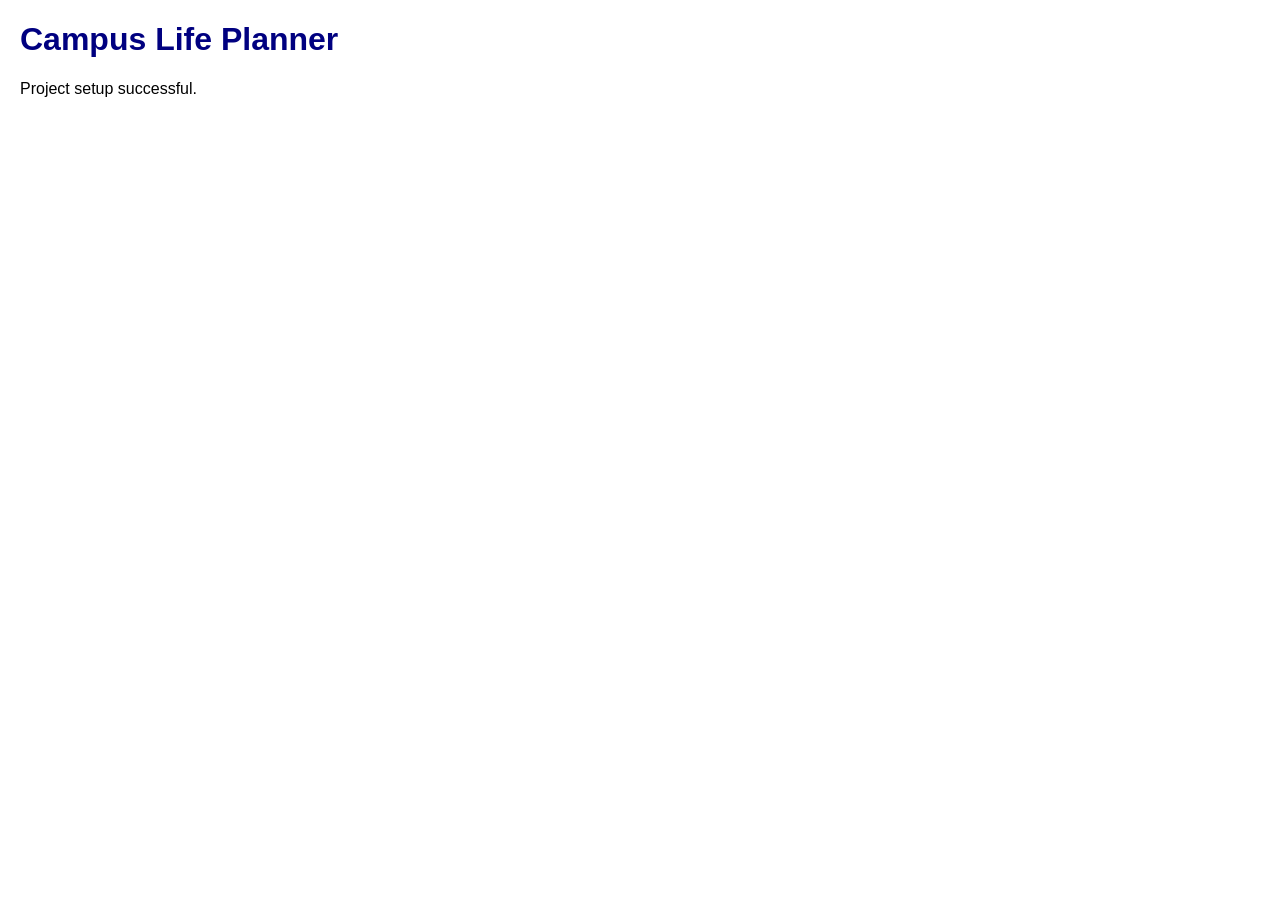
==== index.html @ aefb8a22 "M1 project setup" ====
<!DOCTYPE html>
<html lang="en">
<head>
    <meta charset="UTF-8">
    <meta name="viewport" content="width=device-width, initial-scale=1.0">
    <title>Campus Life Planner</title>

    <link rel="stylesheet" href="styles/style.css">
</head>
<body>

    <h1>Campus Life Planner</h1>

    <p>Project setup successful.</p>

    <script src="scripts/app.js"></script>
</body>
</html>
---- styles/style.css ----
body {
    font-family: Arial, sans-serif;
    margin: 20px;
}

h1 {
    color: navy;
}
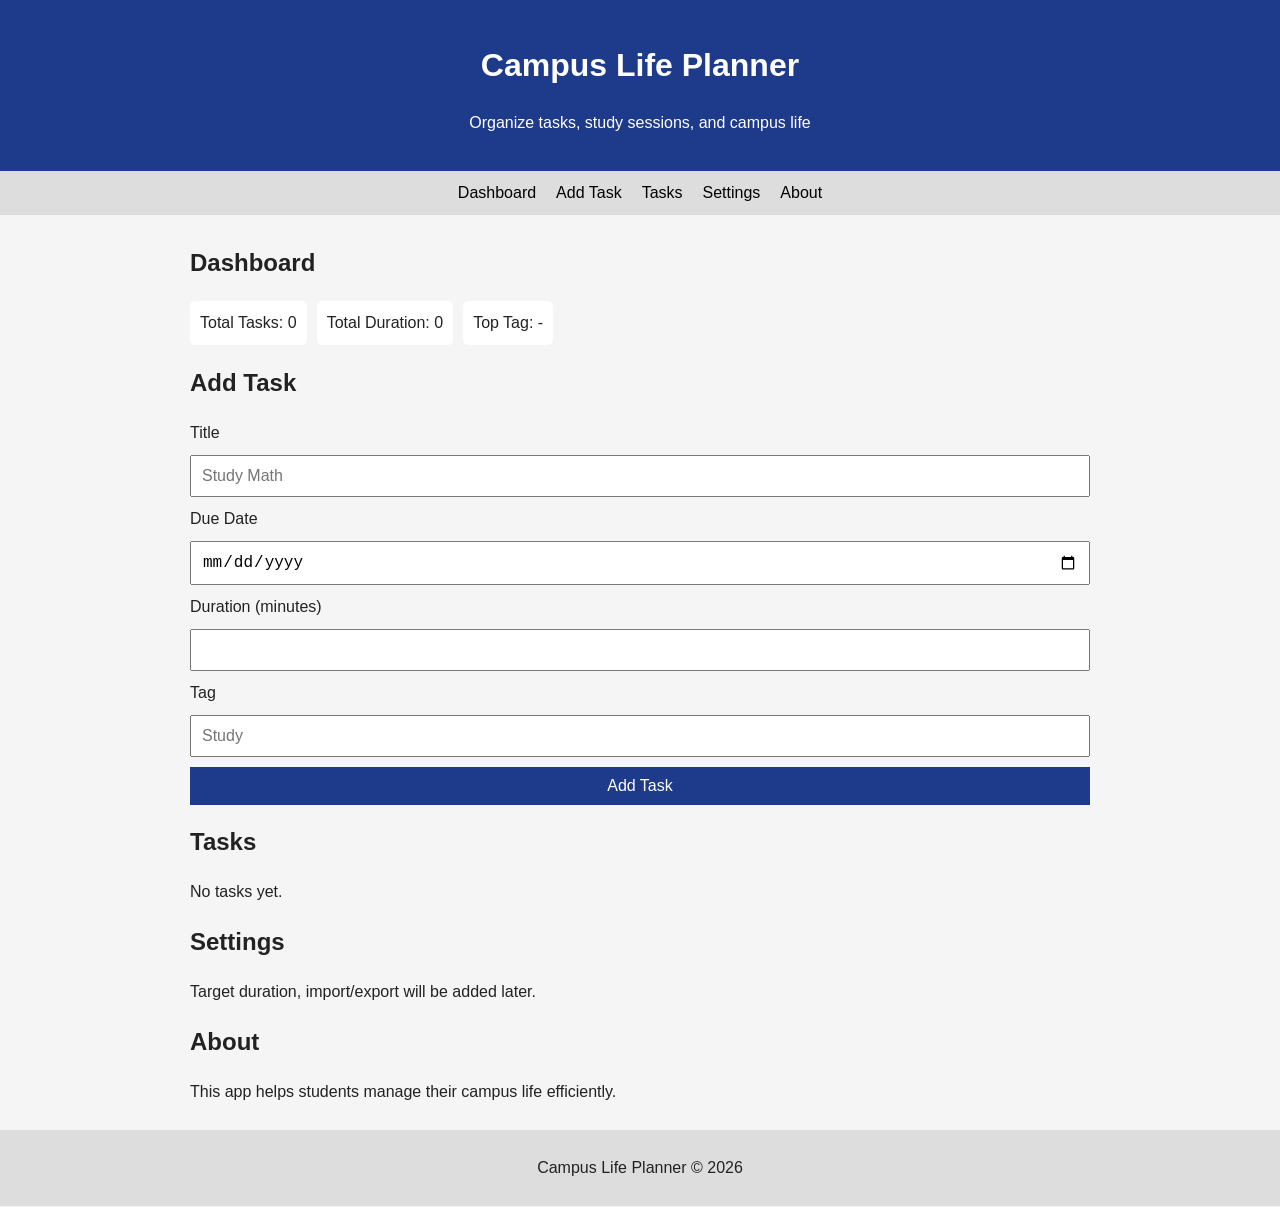
==== commit e75d2877: "M2 Semantic HTML and responsive layout" ====
--- a/index.html
+++ b/index.html
@@ -1,18 +1,90 @@
 <!DOCTYPE html>
 <html lang="en">
 <head>
-    <meta charset="UTF-8">
-    <meta name="viewport" content="width=device-width, initial-scale=1.0">
-    <title>Campus Life Planner</title>
+  <meta charset="UTF-8" />
+  <meta name="viewport" content="width=device-width, initial-scale=1.0" />
+  <title>Campus Life Planner</title>
 
-    <link rel="stylesheet" href="styles/style.css">
+  <link rel="stylesheet" href="styles/style.css" />
 </head>
+
 <body>
 
+  <!-- Skip link (accessibility) -->
+  <a href="#main-content" class="skip-link">Skip to content</a>
+
+  <header>
     <h1>Campus Life Planner</h1>
+    <p>Organize tasks, study sessions, and campus life</p>
+  </header>
 
-    <p>Project setup successful.</p>
+  <nav>
+    <ul>
+      <li><a href="#dashboard">Dashboard</a></li>
+      <li><a href="#form">Add Task</a></li>
+      <li><a href="#tasks">Tasks</a></li>
+      <li><a href="#settings">Settings</a></li>
+      <li><a href="#about">About</a></li>
+    </ul>
+  </nav>
 
-    <script src="scripts/app.js"></script>
+  <main id="main-content">
+
+    <!-- DASHBOARD -->
+    <section id="dashboard">
+      <h2>Dashboard</h2>
+      <div class="card-container">
+        <div class="card">Total Tasks: 0</div>
+        <div class="card">Total Duration: 0</div>
+        <div class="card">Top Tag: -</div>
+      </div>
+    </section>
+
+    <!-- FORM -->
+    <section id="form">
+      <h2>Add Task</h2>
+
+      <form>
+        <label>Title</label>
+        <input type="text" placeholder="Study Math" />
+
+        <label>Due Date</label>
+        <input type="date" />
+
+        <label>Duration (minutes)</label>
+        <input type="number" />
+
+        <label>Tag</label>
+        <input type="text" placeholder="Study" />
+
+        <button type="submit">Add Task</button>
+      </form>
+    </section>
+
+    <!-- TASK LIST -->
+    <section id="tasks">
+      <h2>Tasks</h2>
+      <p>No tasks yet.</p>
+    </section>
+
+    <!-- SETTINGS -->
+    <section id="settings">
+      <h2>Settings</h2>
+      <p>Target duration, import/export will be added later.</p>
+    </section>
+
+    <!-- ABOUT -->
+    <section id="about">
+      <h2>About</h2>
+      <p>This app helps students manage their campus life efficiently.</p>
+    </section>
+
+  </main>
+
+  <footer>
+    <p>Campus Life Planner © 2026</p>
+  </footer>
+
+  <script src="scripts/app.js"></script>
 </body>
 </html>
--- a/styles/style.css
+++ b/styles/style.css
@@ -1,8 +1,114 @@
+/* ===== GLOBAL ===== */
 body {
     font-family: Arial, sans-serif;
-    margin: 20px;
-}
+    margin: 0;
+    padding: 0;
+    line-height: 1.5;
+    background: #f5f5f5;
+    color: #222;
+  }
+  
+  /* ===== SKIP LINK ===== */
+  .skip-link {
+    position: absolute;
+    top: -40px;
+    left: 0;
+    background: black;
+    color: white;
+    padding: 8px;
+  }
+  
+  .skip-link:focus {
+    top: 0;
+  }
+  
+  /* ===== HEADER ===== */
+  header {
+    background: #1e3a8a;
+    color: white;
+    padding: 20px;
+    text-align: center;
+  }
+  
+  /* ===== NAV ===== */
+  nav ul {
+    list-style: none;
+    margin: 0;
+    padding: 0;
+    display: flex;
+    flex-direction: column;
+    background: #ddd;
+  }
+  
+  nav a {
+    display: block;
+    padding: 10px;
+    text-decoration: none;
+    color: black;
+  }
+  
+  /* ===== MAIN ===== */
+  main {
+    padding: 10px;
+  }
+  
+  /* ===== CARDS ===== */
+  .card-container {
+    display: flex;
+    flex-direction: column;
+    gap: 10px;
+  }
+  
+  .card {
+    background: white;
+    padding: 10px;
+    border-radius: 5px;
+  }
+  
+  /* ===== FORM ===== */
+  form {
+    display: flex;
+    flex-direction: column;
+    gap: 10px;
+  }
+  
+  input, button {
+    padding: 10px;
+    font-size: 16px;
+  }
+  
+  button {
+    background: #1e3a8a;
+    color: white;
+    border: none;
+  }
+  
+  /* ===== FOOTER ===== */
+  footer {
+    text-align: center;
+    padding: 10px;
+    background: #ddd;
+  }
+  
+  /* ===== FOCUS ===== */
+  a:focus, input:focus, button:focus {
+    outline: 3px solid orange;
+  }
+  
+  @media (min-width: 768px) {
 
-h1 {
-    color: navy;
-}
+    nav ul {
+      flex-direction: row;
+      justify-content: center;
+    }
+  
+    .card-container {
+      flex-direction: row;
+    }
+  
+    main {
+      max-width: 900px;
+      margin: auto;
+    }
+  }  
+  
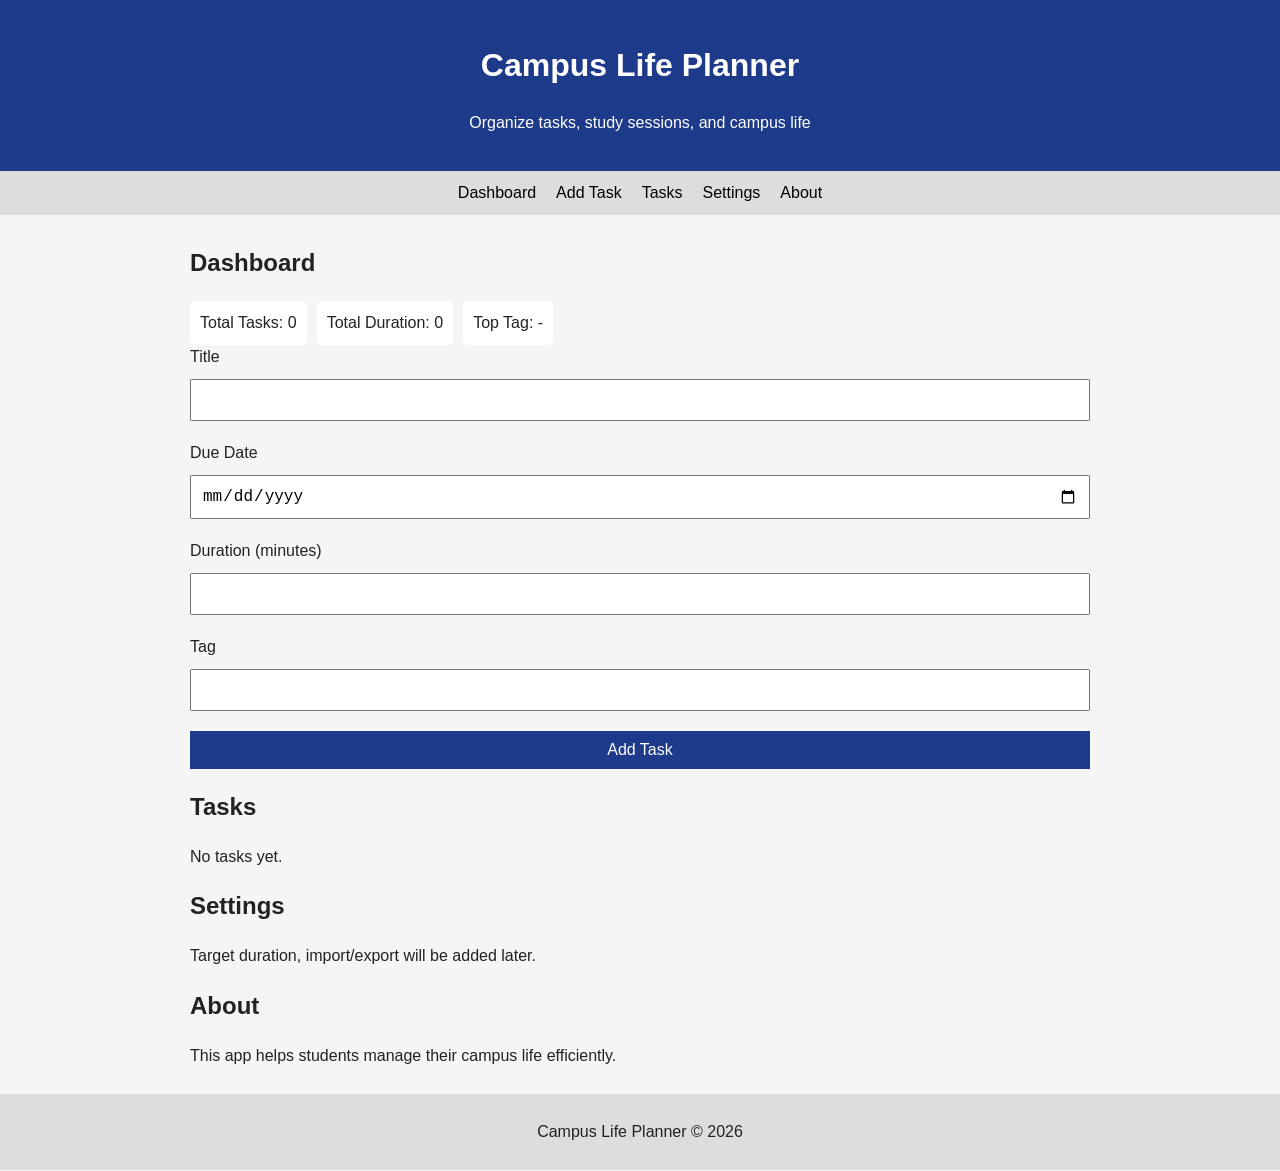
==== commit 3dce7fac: "M3- regex validation and tests working" ====
--- a/index.html
+++ b/index.html
@@ -41,26 +41,27 @@
     </section>
 
     <!-- FORM -->
-    <section id="form">
-      <h2>Add Task</h2>
+    <form id="taskForm">
 
-      <form>
-        <label>Title</label>
-        <input type="text" placeholder="Study Math" />
-
-        <label>Due Date</label>
-        <input type="date" />
-
-        <label>Duration (minutes)</label>
-        <input type="number" />
-
-        <label>Tag</label>
-        <input type="text" placeholder="Study" />
-
+        <label for="title">Title</label>
+        <input type="text" id="title" />
+        <small id="titleError"></small>
+      
+        <label for="dueDate">Due Date</label>
+        <input type="date" id="dueDate" />
+        <small id="dateError"></small>
+      
+        <label for="duration">Duration (minutes)</label>
+        <input type="number" id="duration" />
+        <small id="durationError"></small>
+      
+        <label for="tag">Tag</label>
+        <input type="text" id="tag" />
+        <small id="tagError"></small>
+      
         <button type="submit">Add Task</button>
+      
       </form>
-    </section>
-
     <!-- TASK LIST -->
     <section id="tasks">
       <h2>Tasks</h2>
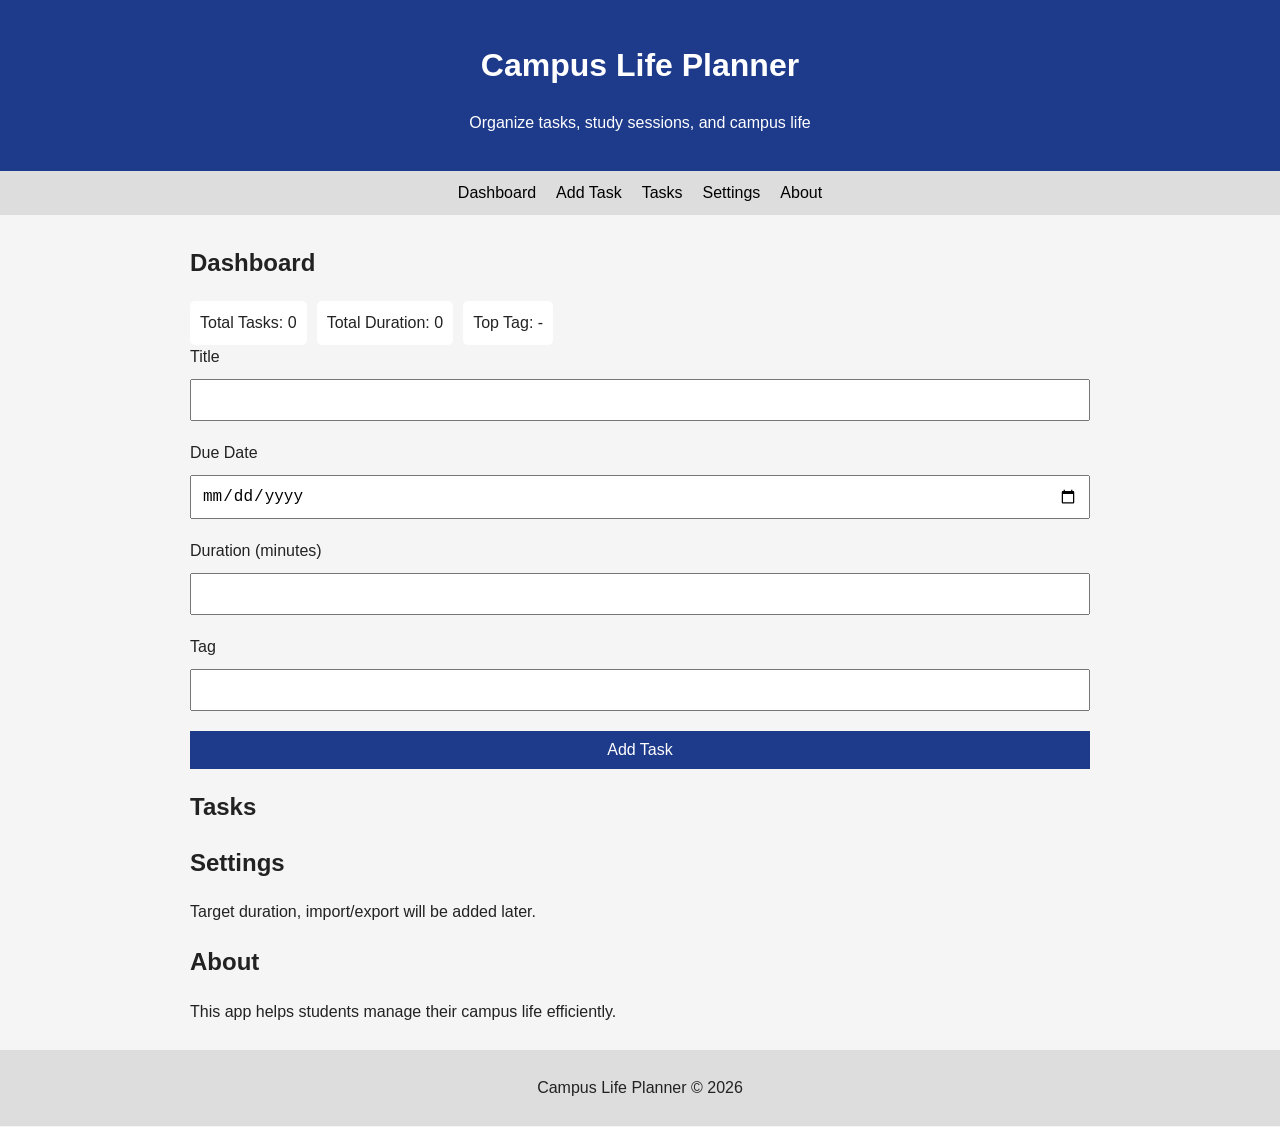
==== commit f5c9a2c5: "M4 - task rendering, add and delete functionality working" ====
--- a/index.html
+++ b/index.html
@@ -64,9 +64,11 @@
       </form>
     <!-- TASK LIST -->
     <section id="tasks">
-      <h2>Tasks</h2>
-      <p>No tasks yet.</p>
-    </section>
+        <h2>Tasks</h2>
+      
+        <!-- This is where JS will render tasks -->
+        <div id="taskList"></div>
+      </section>
 
     <!-- SETTINGS -->
     <section id="settings">
--- a/styles/style.css
+++ b/styles/style.css
@@ -94,6 +94,20 @@
   a:focus, input:focus, button:focus {
     outline: 3px solid orange;
   }
+
+  .task {
+    background: white;
+    padding: 10px;
+    margin: 10px 0;
+    border-radius: 5px;
+  }
+  
+  .task button {
+    background: red;
+    color: white;
+    border: none;
+    padding: 5px;
+  }
   
   @media (min-width: 768px) {
 
@@ -110,5 +124,9 @@
       max-width: 900px;
       margin: auto;
     }
+    .task {
+        display: flex;
+        justify-content: space-between;
+      }
   }  
   
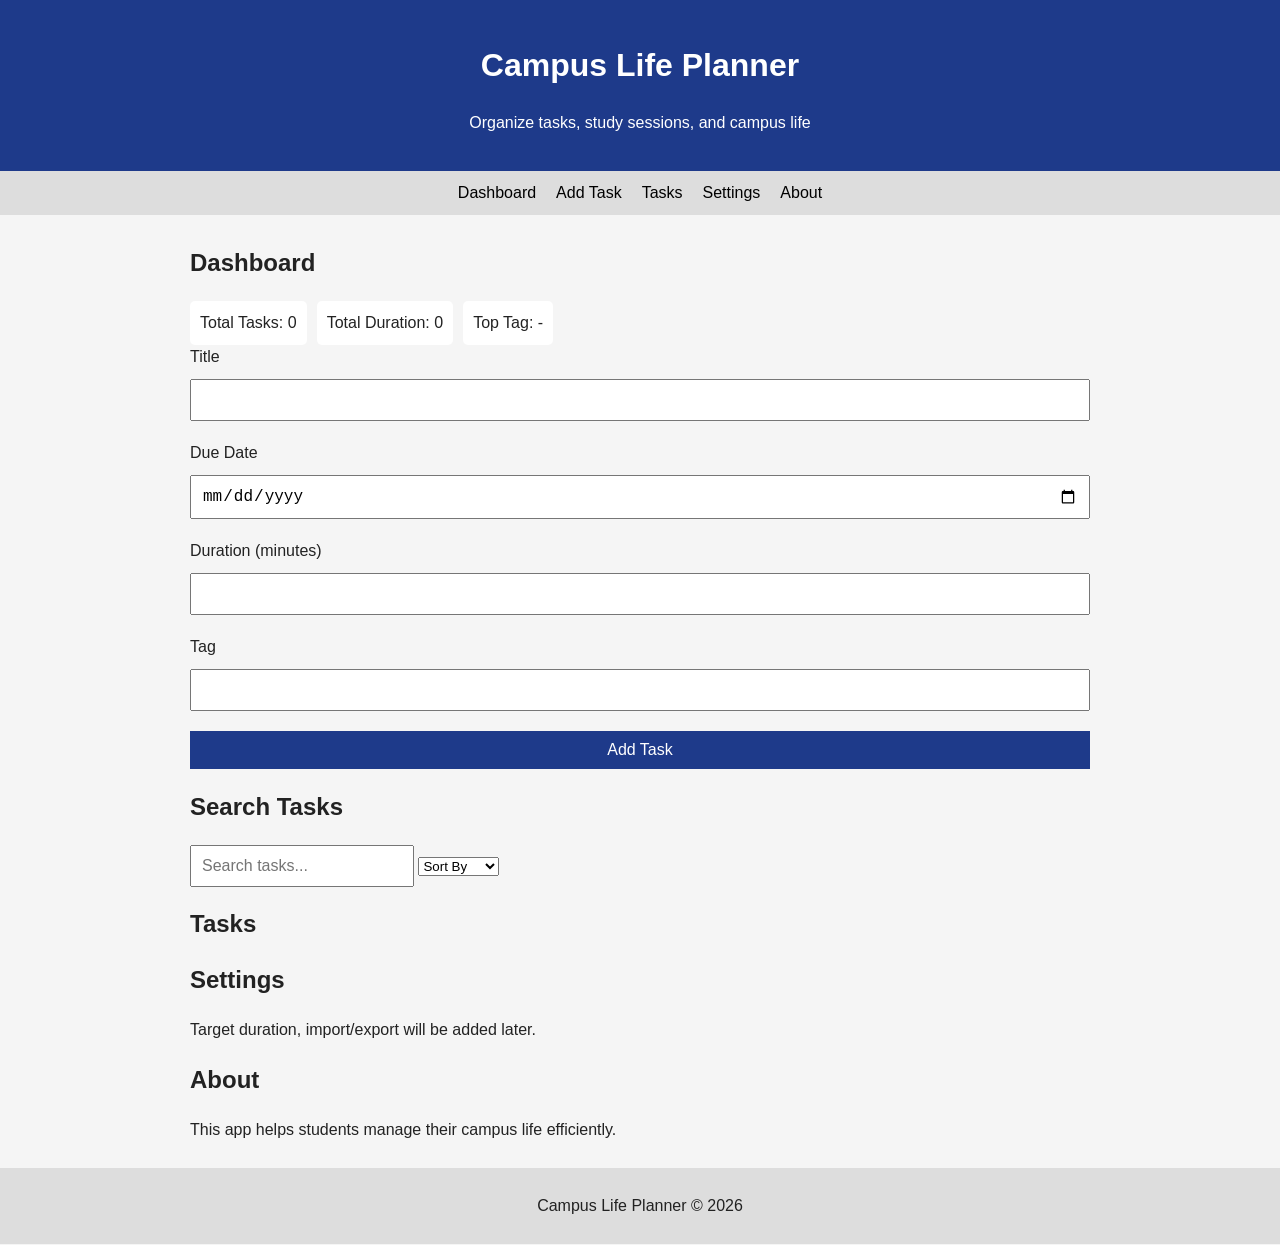
==== commit 77d18197: "M5- search, sorting and regex filtering implemented" ====
--- a/index.html
+++ b/index.html
@@ -62,6 +62,19 @@
         <button type="submit">Add Task</button>
       
       </form>
+      <!--SEARCH BAR-->
+      <section>
+        <h2>Search Tasks</h2>
+        <input type="text" id="searchInput" placeholder="Search tasks..." />
+      
+        <select id="sortSelect">
+          <option value="default">Sort By</option>
+          <option value="title">Title (A-Z)</option>
+          <option value="date">Date</option>
+          <option value="duration">Duration</option>
+        </select>
+      </section>  
+
     <!-- TASK LIST -->
     <section id="tasks">
         <h2>Tasks</h2>
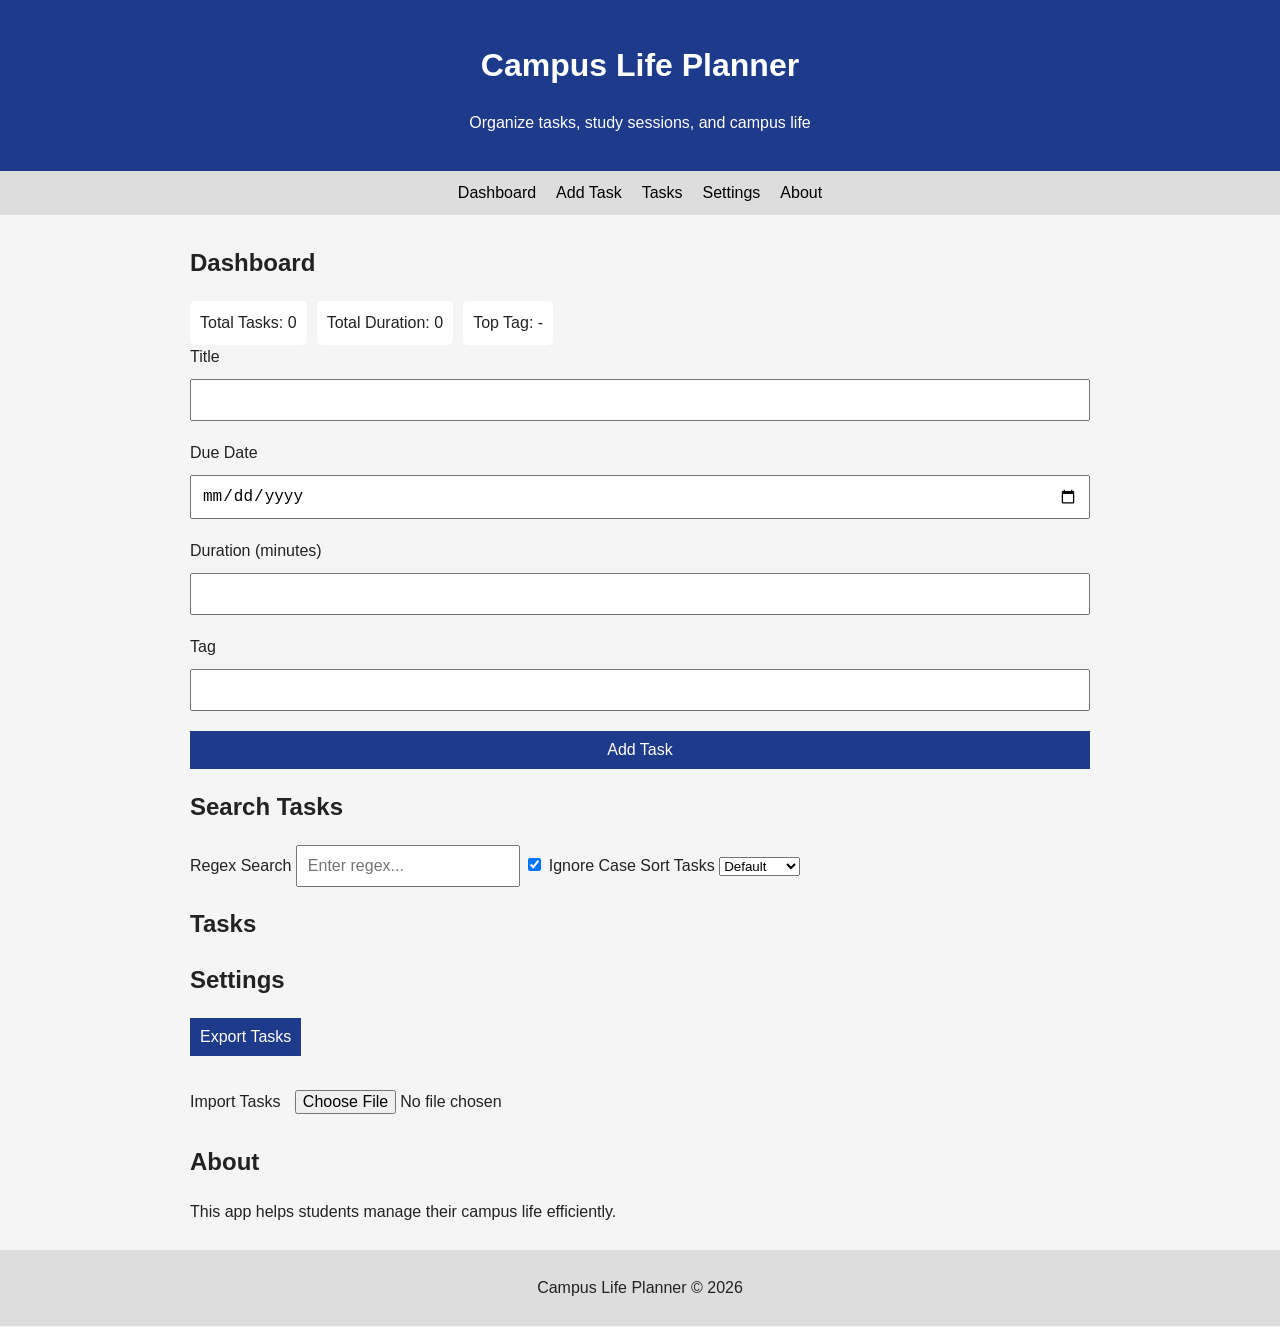
==== commit 3cd1b1b4: "M6- Import json" ====
--- a/index.html
+++ b/index.html
@@ -38,43 +38,58 @@
         <div class="card">Total Duration: 0</div>
         <div class="card">Top Tag: -</div>
       </div>
+      <div id="trendChart" class="trend-chart"></div>
     </section>
 
     <!-- FORM -->
-    <form id="taskForm">
+    <section id="form">
+        <form id="taskForm">
 
-        <label for="title">Title</label>
-        <input type="text" id="title" />
-        <small id="titleError"></small>
-      
-        <label for="dueDate">Due Date</label>
-        <input type="date" id="dueDate" />
-        <small id="dateError"></small>
-      
-        <label for="duration">Duration (minutes)</label>
-        <input type="number" id="duration" />
-        <small id="durationError"></small>
-      
-        <label for="tag">Tag</label>
-        <input type="text" id="tag" />
-        <small id="tagError"></small>
-      
-        <button type="submit">Add Task</button>
-      
-      </form>
+            <label for="title">Title</label>
+            <input type="text" id="title" />
+            <small id="titleError"></small>
+          
+            <label for="dueDate">Due Date</label>
+            <input type="date" id="dueDate" />
+            <small id="dateError"></small>
+          
+            <label for="duration">Duration (minutes)</label>
+            <input type="number" id="duration" />
+            <small id="durationError"></small>
+          
+            <label for="tag">Tag</label>
+            <input type="text" id="tag" />
+            <small id="tagError"></small>
+          
+            <button type="submit">Add Task</button>
+          
+          </form>
+    </section>
+    
       <!--SEARCH BAR-->
-      <section>
+      <section id="search">
         <h2>Search Tasks</h2>
-        <input type="text" id="searchInput" placeholder="Search tasks..." />
-      
+    
+        <label for="searchInput">Regex Search</label>
+        <input
+            type="text"
+            id="searchInput"
+            placeholder="Enter regex..."
+        >
+    
+        <label>
+            <input type="checkbox" id="ignoreCase" checked>
+            Ignore Case
+        </label>
+    
+        <label for="sortSelect">Sort Tasks</label>
         <select id="sortSelect">
-          <option value="default">Sort By</option>
-          <option value="title">Title (A-Z)</option>
-          <option value="date">Date</option>
-          <option value="duration">Duration</option>
+            <option value="default">Default</option>
+            <option value="title">Title (A-Z)</option>
+            <option value="date">Due Date</option>
+            <option value="duration">Duration</option>
         </select>
-      </section>  
-
+    </section>
     <!-- TASK LIST -->
     <section id="tasks">
         <h2>Tasks</h2>
@@ -85,9 +100,19 @@
 
     <!-- SETTINGS -->
     <section id="settings">
-      <h2>Settings</h2>
-      <p>Target duration, import/export will be added later.</p>
-    </section>
+        <h2>Settings</h2>
+      
+        <button id="exportBtn">Export Tasks</button>
+      
+        <br><br>
+      
+        <label for="importFile">Import Tasks</label>
+        <input
+            type="file"
+            id="importFile"
+            accept=".json,application/json"
+        >
+      </section>
 
     <!-- ABOUT -->
     <section id="about">
@@ -101,6 +126,6 @@
     <p>Campus Life Planner © 2026</p>
   </footer>
 
-  <script src="scripts/app.js"></script>
+  <script type="module" src="scripts/app.js"></script>
 </body>
 </html>
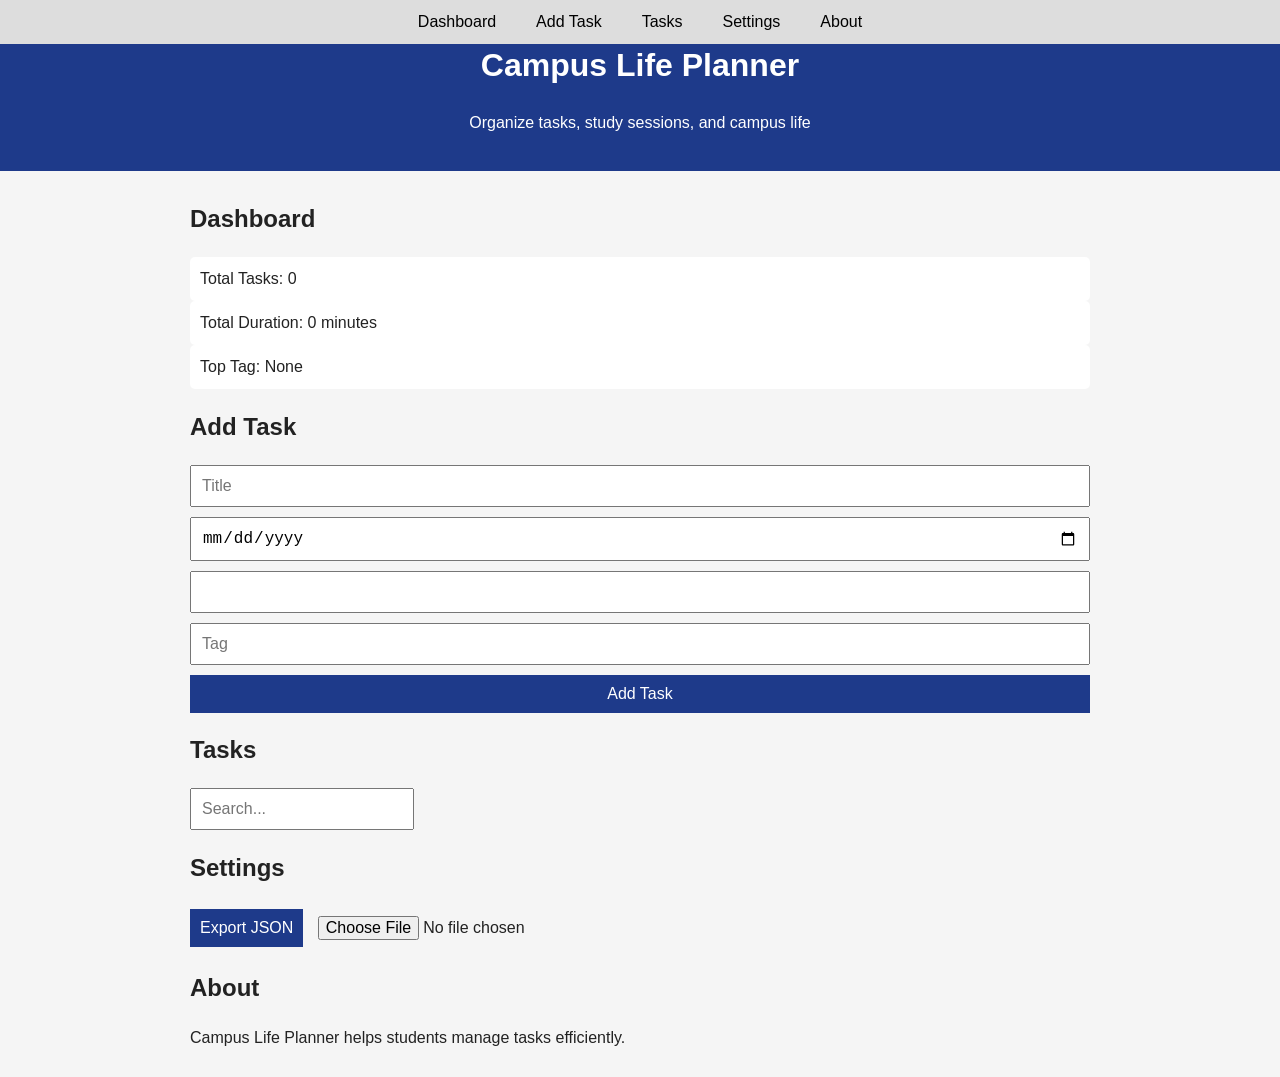
==== commit 4281172b: "M7- Final polish" ====
--- a/index.html
+++ b/index.html
@@ -2,7 +2,7 @@
 <html lang="en">
 <head>
   <meta charset="UTF-8" />
-  <meta name="viewport" content="width=device-width, initial-scale=1.0" />
+  <meta name="viewport" content="width=device-width, initial-scale=1.0"/>
   <title>Campus Life Planner</title>
 
   <link rel="stylesheet" href="styles/style.css" />
@@ -10,122 +10,72 @@
 
 <body>
 
-  <!-- Skip link (accessibility) -->
-  <a href="#main-content" class="skip-link">Skip to content</a>
+<a href="#main-content" class="skip-link">Skip to content</a>
 
-  <header>
-    <h1>Campus Life Planner</h1>
-    <p>Organize tasks, study sessions, and campus life</p>
-  </header>
+<header>
+  <h1>Campus Life Planner</h1>
+  <p>Organize tasks, study sessions, and campus life</p>
+</header>
 
-  <nav>
+<nav>
     <ul>
-      <li><a href="#dashboard">Dashboard</a></li>
-      <li><a href="#form">Add Task</a></li>
-      <li><a href="#tasks">Tasks</a></li>
-      <li><a href="#settings">Settings</a></li>
-      <li><a href="#about">About</a></li>
+        <a href="#dashboard">Dashboard</a>
+  <a href="#form">Add Task</a>
+  <a href="#tasks">Tasks</a>
+  <a href="#settings">Settings</a>
+  <a href="#about">About</a>
     </ul>
-  </nav>
+  
+</nav>
 
-  <main id="main-content">
+<main id="main-content">
 
-    <!-- DASHBOARD -->
-    <section id="dashboard">
-      <h2>Dashboard</h2>
-      <div class="card-container">
-        <div class="card">Total Tasks: 0</div>
-        <div class="card">Total Duration: 0</div>
-        <div class="card">Top Tag: -</div>
-      </div>
-      <div id="trendChart" class="trend-chart"></div>
-    </section>
+  <!-- DASHBOARD -->
+  <section id="dashboard">
+    <h2>Dashboard</h2>
 
-    <!-- FORM -->
-    <section id="form">
-        <form id="taskForm">
+    <div class="card" id="totalTasks">Total Tasks: 0</div>
+    <div class="card" id="totalDuration">Total Duration: 0 minutes</div>
+    <div class="card" id="topTag">Top Tag: None</div>
+  </section>
 
-            <label for="title">Title</label>
-            <input type="text" id="title" />
-            <small id="titleError"></small>
-          
-            <label for="dueDate">Due Date</label>
-            <input type="date" id="dueDate" />
-            <small id="dateError"></small>
-          
-            <label for="duration">Duration (minutes)</label>
-            <input type="number" id="duration" />
-            <small id="durationError"></small>
-          
-            <label for="tag">Tag</label>
-            <input type="text" id="tag" />
-            <small id="tagError"></small>
-          
-            <button type="submit">Add Task</button>
-          
-          </form>
-    </section>
-    
-      <!--SEARCH BAR-->
-      <section id="search">
-        <h2>Search Tasks</h2>
-    
-        <label for="searchInput">Regex Search</label>
-        <input
-            type="text"
-            id="searchInput"
-            placeholder="Enter regex..."
-        >
-    
-        <label>
-            <input type="checkbox" id="ignoreCase" checked>
-            Ignore Case
-        </label>
-    
-        <label for="sortSelect">Sort Tasks</label>
-        <select id="sortSelect">
-            <option value="default">Default</option>
-            <option value="title">Title (A-Z)</option>
-            <option value="date">Due Date</option>
-            <option value="duration">Duration</option>
-        </select>
-    </section>
-    <!-- TASK LIST -->
-    <section id="tasks">
-        <h2>Tasks</h2>
-      
-        <!-- This is where JS will render tasks -->
-        <div id="taskList"></div>
-      </section>
+  <!-- FORM -->
+  <section id="form">
+    <h2>Add Task</h2>
 
-    <!-- SETTINGS -->
-    <section id="settings">
-        <h2>Settings</h2>
-      
-        <button id="exportBtn">Export Tasks</button>
-      
-        <br><br>
-      
-        <label for="importFile">Import Tasks</label>
-        <input
-            type="file"
-            id="importFile"
-            accept=".json,application/json"
-        >
-      </section>
+    <form id="taskForm">
+      <input id="title" placeholder="Title" required />
+      <input id="dueDate" type="date" required />
+      <input id="duration" type="number" required />
+      <input id="tag" placeholder="Tag" required />
+      <button type="submit">Add Task</button>
+    </form>
+  </section>
 
-    <!-- ABOUT -->
-    <section id="about">
-      <h2>About</h2>
-      <p>This app helps students manage their campus life efficiently.</p>
-    </section>
+  <!-- TASKS -->
+  <section id="tasks">
+    <h2>Tasks</h2>
+    <input id="searchInput" placeholder="Search..." />
+    <div id="taskList"></div>
+  </section>
 
-  </main>
+  <!-- SETTINGS -->
+  <section id="settings">
+    <h2>Settings</h2>
 
-  <footer>
-    <p>Campus Life Planner © 2026</p>
-  </footer>
+    <button id="exportBtn">Export JSON</button>
+    <input type="file" id="importFile" />
+  </section>
 
-  <script type="module" src="scripts/app.js"></script>
+  <!-- ABOUT -->
+  <section id="about">
+    <h2>About</h2>
+    <p>Campus Life Planner helps students manage tasks efficiently.</p>
+  </section>
+
+</main>
+
+<script type="module" src="scripts/app.js"></script>
+
 </body>
-</html>
+</html>
--- a/styles/style.css
+++ b/styles/style.css
@@ -31,13 +31,20 @@
   }
   
   /* ===== NAV ===== */
+  nav{
+    position: fixed;
+    top: 0;
+    left: 0;
+    width: 100%;
+  }
   nav ul {
     list-style: none;
     margin: 0;
     padding: 0;
-    display: flex;
+display: flex;
     flex-direction: column;
     background: #ddd;
+    gap: 20px;
   }
   
   nav a {
